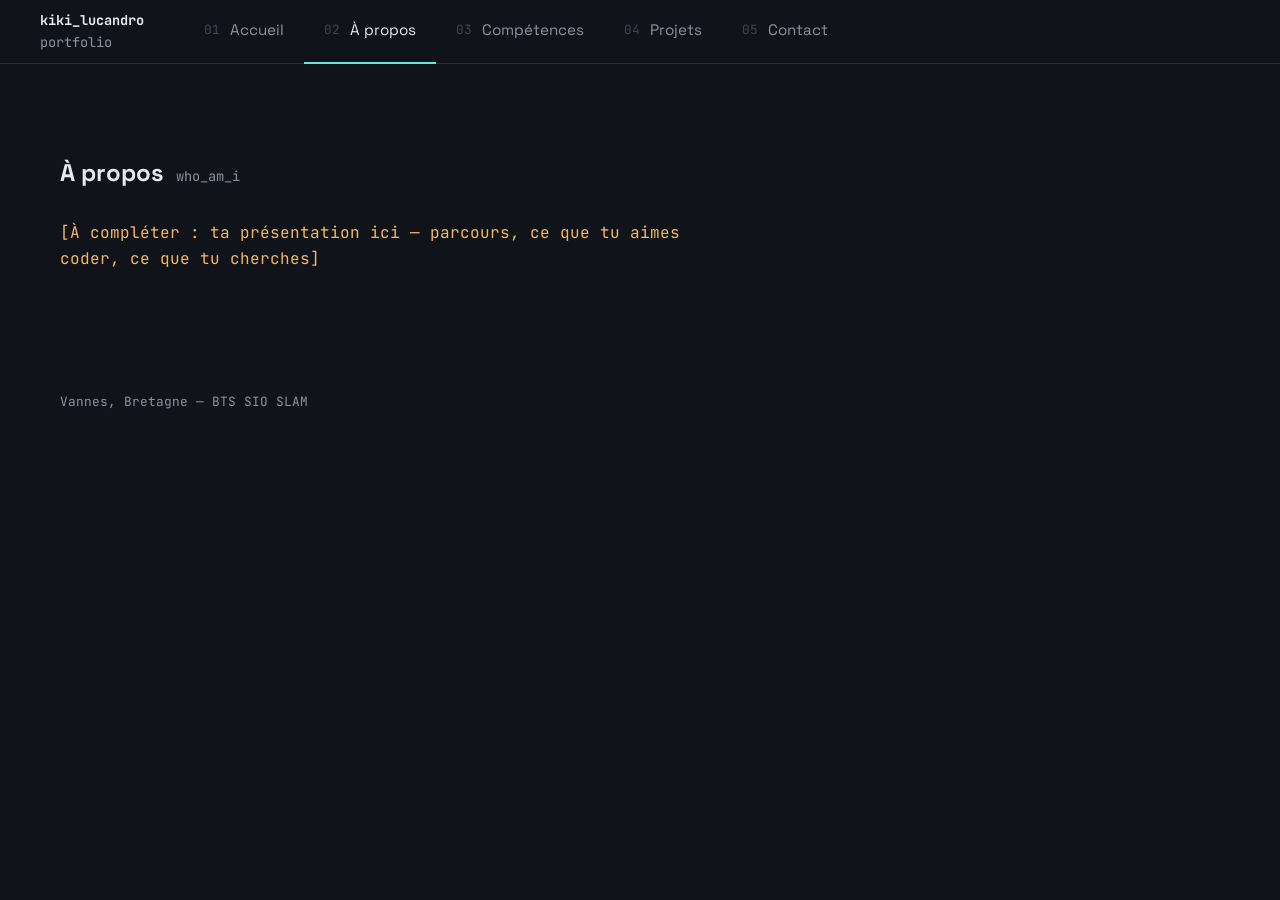
==== apropos.html @ 5f0ffeb4 "Rename a propo to apropos.html" ====
<!DOCTYPE html>
<html lang="fr">
<head>
<meta charset="UTF-8">
<meta name="viewport" content="width=device-width, initial-scale=1">
<title>À propos — Kiki Lucandro</title>
<link rel="preconnect" href="https://fonts.googleapis.com">
<link rel="preconnect" href="https://fonts.gstatic.com" crossorigin>
<link href="https://fonts.googleapis.com/css2?family=Space+Grotesk:wght@400;500;700&family=JetBrains+Mono:wght@400;500&display=swap" rel="stylesheet">
<link rel="stylesheet" href="style.css">
</head>
<body>
<div class="layout">
  <nav class="gutter">
    <div class="brand"><strong>kiki_lucandro</strong><br>portfolio</div>
    <ul>
      <li><a href="index.html"><span class="ln mono">01</span>Accueil</a></li>
      <li><a href="apropos.html" class="active"><span class="ln mono">02</span>À propos</a></li>
      <li><a href="competences.html"><span class="ln mono">03</span>Compétences</a></li>
      <li><a href="projets.html"><span class="ln mono">04</span>Projets</a></li>
      <li><a href="contact.html"><span class="ln mono">05</span>Contact</a></li>
    </ul>
  </nav>
  <main>
    <div class="page apropos">
      <h2>À propos <span class="tag mono">who_am_i</span></h2>
      <p><span class="fill">[À compléter : ta présentation ici — parcours, ce que tu aimes coder, ce que tu cherches]</span></p>
    </div>
    <footer>Vannes, Bretagne — BTS SIO SLAM</footer>
  </main>
</div>
</body>
</html>
---- style.css ----
:root{
  --bg: #10131a;
  --bg-panel: #161a23;
  --border: #262c38;
  --text: #e7e9ee;
  --text-dim: #8b93a3;
  --accent: #5eead4;
  --accent-2: #f4b860;
}
*{ box-sizing: border-box; margin:0; padding:0; }
html{ scroll-behavior: smooth; }
body{
  background: var(--bg);
  color: var(--text);
  font-family: 'Space Grotesk', sans-serif;
  line-height: 1.6;
}
.mono{ font-family: 'JetBrains Mono', monospace; }

/* Layout */
.layout{ display:flex; flex-direction:column; min-height:100vh; }
nav.gutter{
  width:100%;
  position: sticky;
  top:0;
  z-index: 10;
  background: var(--bg);
  border-bottom: 1px solid var(--border);
  display:flex;
  align-items:center;
  padding: 0 40px;
  height: 64px;
}
nav.gutter .brand{
  font-family:'JetBrains Mono', monospace;
  font-size: 0.85rem;
  color: var(--text-dim);
  padding-right: 40px;
  white-space: nowrap;
}
nav.gutter .brand strong{ color: var(--text); }
nav.gutter ul{ list-style:none; display:flex; overflow-x:auto; }
nav.gutter li a{
  display:flex;
  align-items:center;
  gap: 10px;
  padding: 0 20px;
  height: 64px;
  color: var(--text-dim);
  text-decoration:none;
  font-size: 0.95rem;
  border-bottom: 2px solid transparent;
  white-space: nowrap;
  transition: color .15s, border-color .15s;
}
nav.gutter li a .ln{
  font-family:'JetBrains Mono', monospace;
  font-size: 0.8rem;
  color: #3d4454;
}
nav.gutter li a:hover, nav.gutter li a:focus-visible, nav.gutter li a.active{
  color: var(--text);
  border-bottom-color: var(--accent);
}

main{ flex:1; min-width:0; }
.page{
  padding: 90px 60px;
  max-width: 780px;
}

/* Hero */
.page.accueil{ padding-top: 110px; }
.page.accueil .kicker{
  font-family:'JetBrains Mono', monospace;
  color: var(--accent);
  font-size: 0.9rem;
  margin-bottom: 18px;
}
h1{
  font-size: clamp(2.4rem, 5vw, 3.6rem);
  font-weight: 700;
  letter-spacing: -0.01em;
  margin-bottom: 18px;
}
.page.accueil p.lede{
  font-size: 1.15rem;
  color: var(--text-dim);
  max-width: 560px;
  margin-bottom: 34px;
}
.cta-row{ display:flex; gap: 16px; flex-wrap: wrap; }
.btn{
  font-family:'JetBrains Mono', monospace;
  font-size: 0.9rem;
  padding: 12px 22px;
  border-radius: 4px;
  text-decoration:none;
  border: 1px solid var(--border);
  color: var(--text);
  transition: border-color .15s, background .15s;
}
.btn.primary{ background: var(--accent); color: #0a0e14; border-color: var(--accent); font-weight: 500; }
.btn.primary:hover{ opacity: .88; }
.btn:not(.primary):hover{ border-color: var(--accent); }

h2{
  font-size: 1.5rem;
  margin-bottom: 28px;
  display:flex;
  align-items:baseline;
  gap: 12px;
}
h2 .tag{
  font-family:'JetBrains Mono', monospace;
  font-size: 0.85rem;
  color: var(--text-dim);
  font-weight: 400;
}

.page.apropos p{ color: var(--text-dim); max-width: 620px; }
.fill{
  color: var(--accent-2);
  font-family:'JetBrains Mono', monospace;
  font-style: normal;
}

/* Skills */
.skills{ display:flex; flex-wrap:wrap; gap: 10px; }
.skill{
  font-family:'JetBrains Mono', monospace;
  font-size: 0.85rem;
  padding: 8px 14px;
  border: 1px solid var(--border);
  border-radius: 4px;
  color: var(--text-dim);
  background: var(--bg-panel);
}
.skill.fill{ color: var(--accent-2); border-color: #3a3020; }

/* Projects */
.project{
  border: 1px solid var(--border);
  background: var(--bg-panel);
  border-radius: 6px;
  padding: 26px 28px;
  margin-bottom: 20px;
}
.project h3{ font-size: 1.1rem; margin-bottom: 8px; }
.project h3 .fill{ color: var(--accent-2); font-family:'JetBrains Mono', monospace; font-size: 0.95rem; }
.project p{ color: var(--text-dim); font-size: 0.95rem; margin-bottom: 12px; }
.project .stack{ font-family:'JetBrains Mono', monospace; font-size: 0.78rem; color: var(--accent); }
.project a.link{
  display:inline-block;
  margin-top: 10px;
  font-family:'JetBrains Mono', monospace;
  font-size: 0.82rem;
  color: var(--text-dim);
  text-decoration: none;
  border-bottom: 1px dashed var(--border);
}
.project a.link:hover{ color: var(--accent); border-color: var(--accent); }

/* Contact */
.page.contact ul{ list-style:none; }
.page.contact li{ margin-bottom: 12px; }
.page.contact a{
  color: var(--text);
  text-decoration:none;
  font-family:'JetBrains Mono', monospace;
  font-size: 0.95rem;
  border-bottom: 1px solid var(--border);
  padding-bottom: 2px;
}
.page.contact a:hover{ color: var(--accent); border-color: var(--accent); }

footer{
  padding: 30px 60px;
  color: var(--text-dim);
  font-family:'JetBrains Mono', monospace;
  font-size: 0.8rem;
}

@media (max-width: 780px){
  nav.gutter .brand{ display:none; }
  nav.gutter{ padding: 0 16px; }
  nav.gutter li a{ padding: 0 14px; }
  .page{ padding: 60px 24px; }
  footer{ padding: 24px; }
}

@media (prefers-reduced-motion: reduce){
  html{ scroll-behavior:auto; }
}
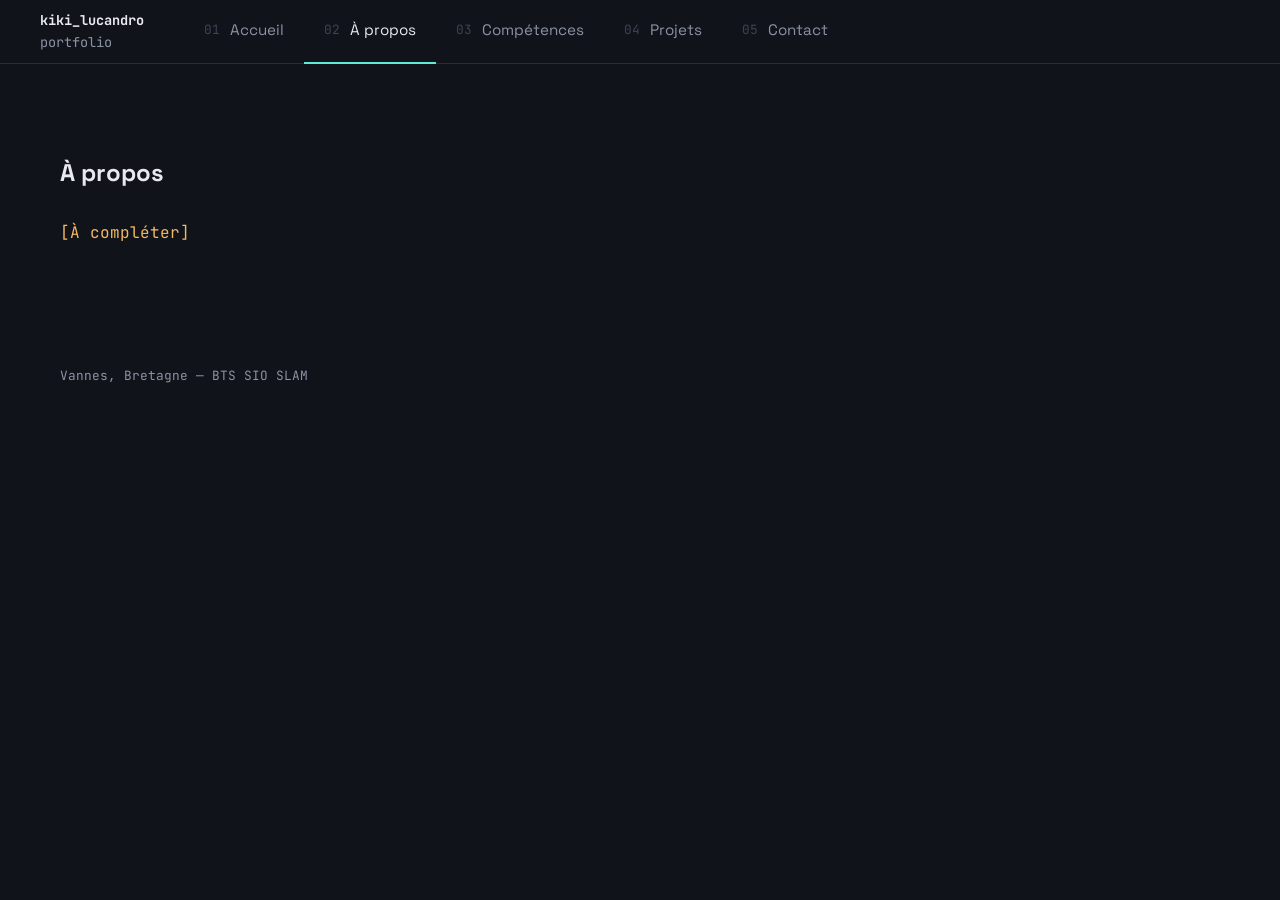
==== commit 2804ab4f: "Simplify 'À propos' section content" ====
--- a/apropos.html
+++ b/apropos.html
@@ -23,8 +23,8 @@
   </nav>
   <main>
     <div class="page apropos">
-      <h2>À propos <span class="tag mono">who_am_i</span></h2>
-      <p><span class="fill">[À compléter : ta présentation ici — parcours, ce que tu aimes coder, ce que tu cherches]</span></p>
+      <h2>À propos </h2>
+      <p><span class="fill">[À compléter]</span></p>
     </div>
     <footer>Vannes, Bretagne — BTS SIO SLAM</footer>
   </main>
